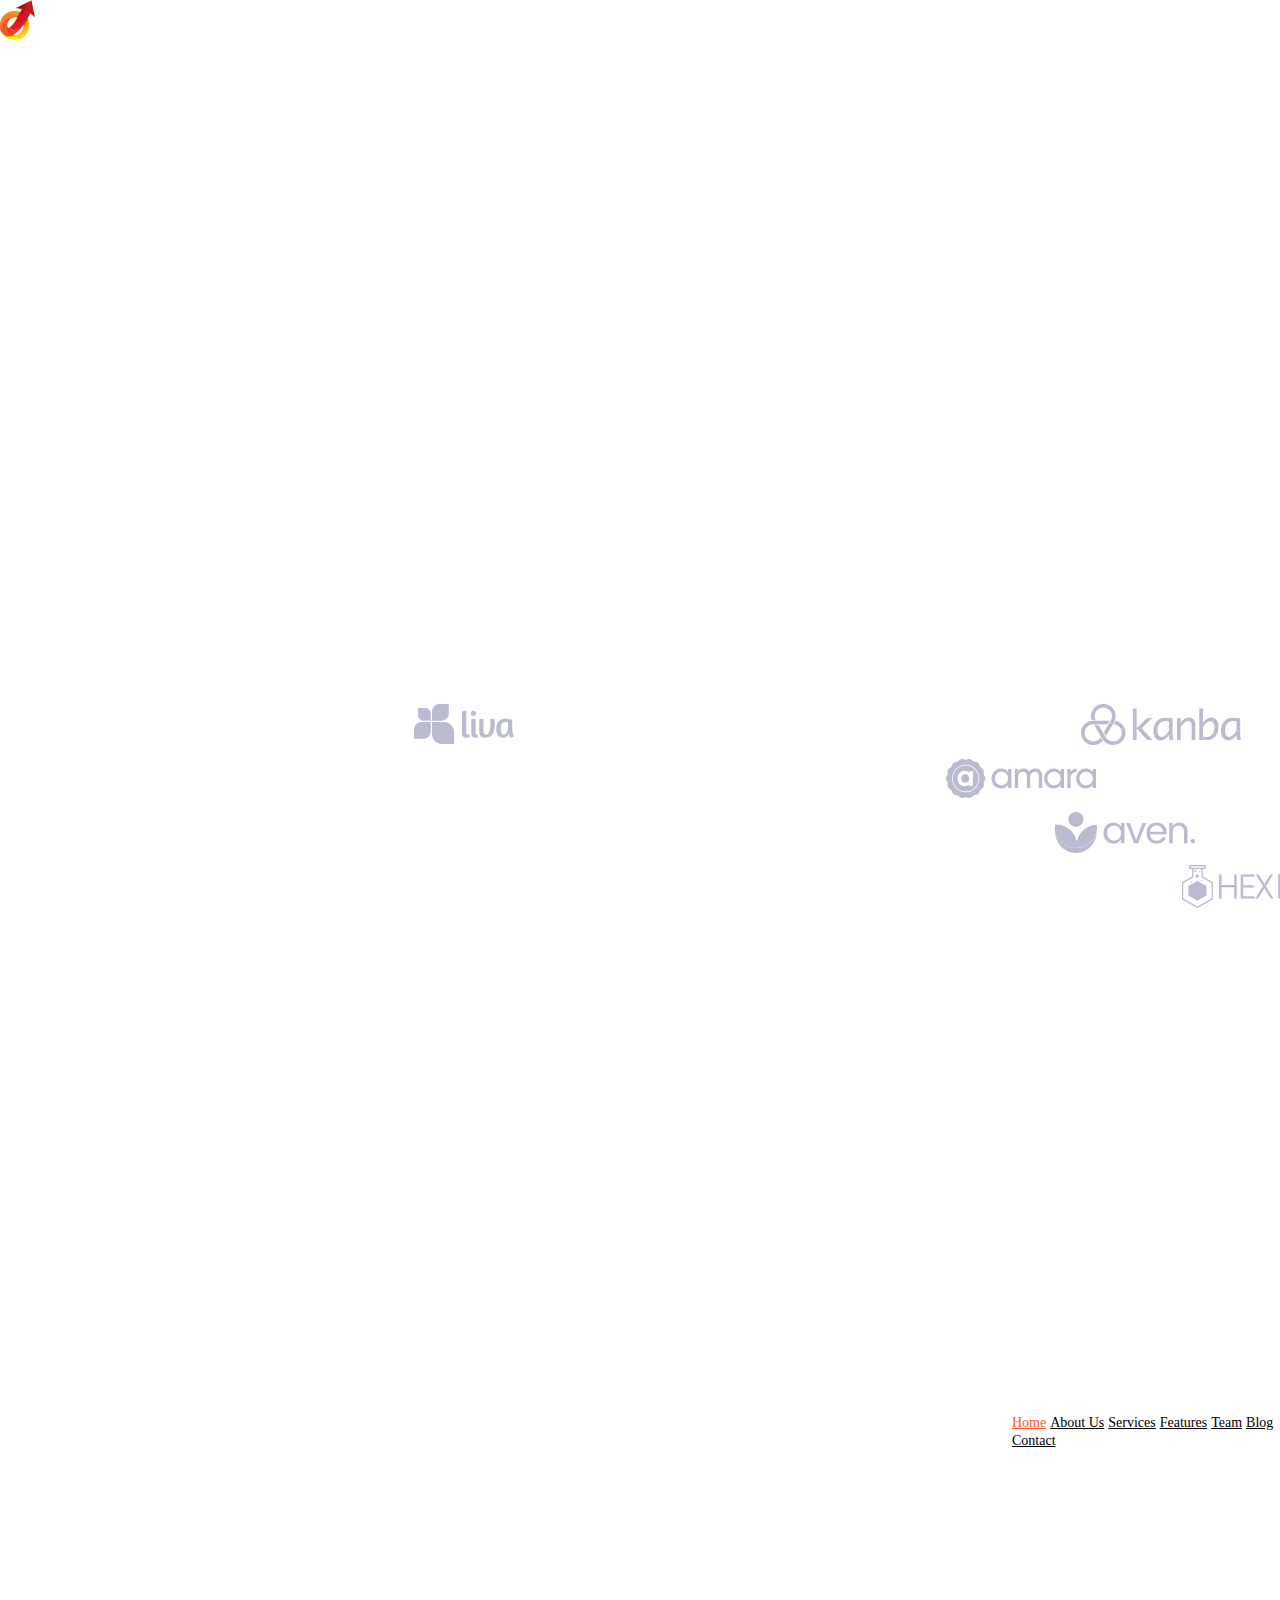
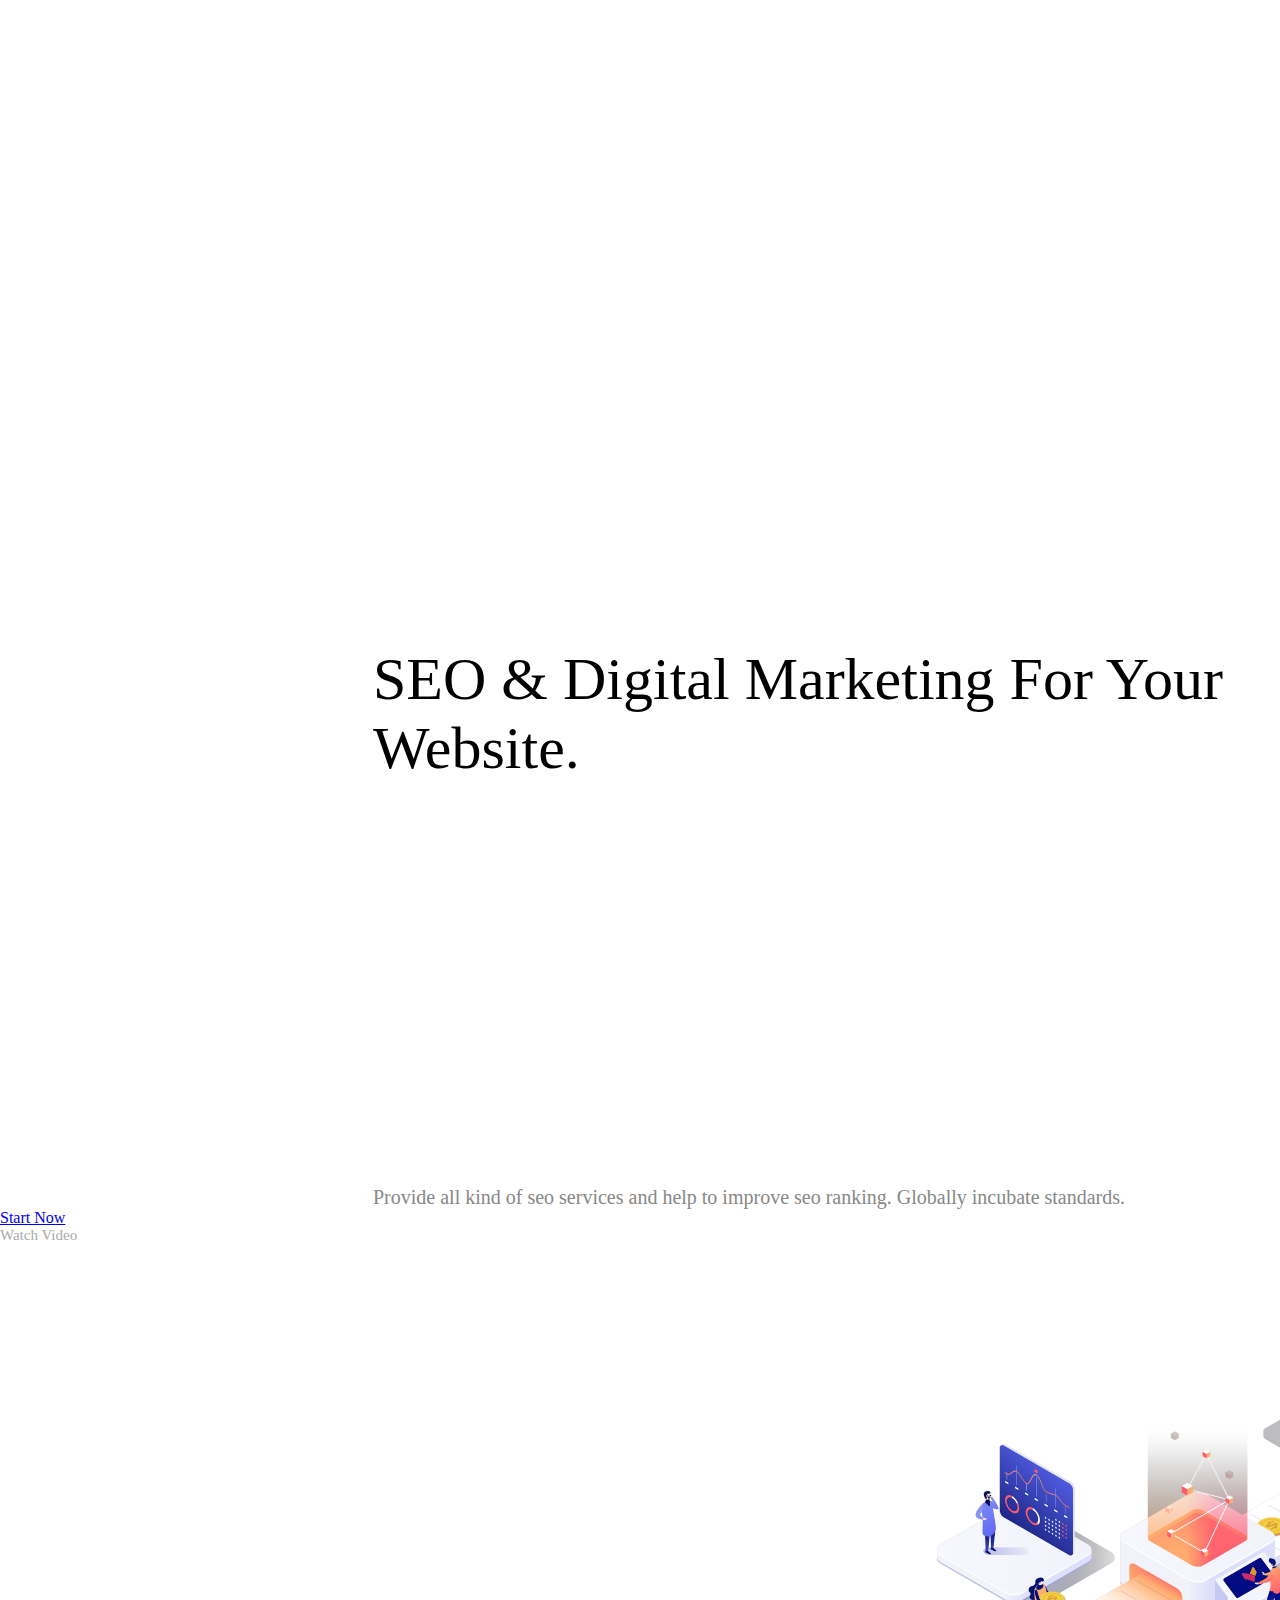
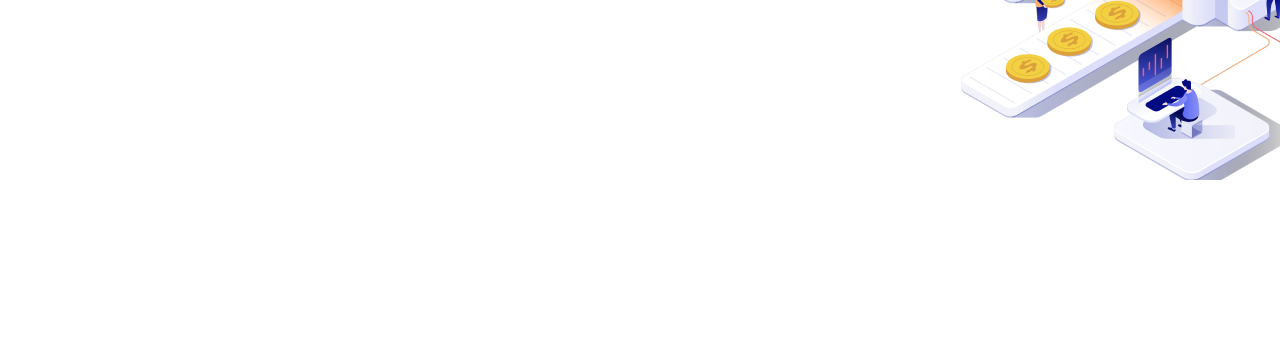
==== index.html @ f79df85b "ferst" ====
<!DOCTYPE html>
<html lang="en">
<head>
    <meta charset="UTF-8">
    <meta name="viewport" content="width=device-width, initial-scale=1.0">
    <title>Document</title>
    <link rel="stylesheet" href="style.css">
</head>
<body>
    <div class="boding">
        <div class="heading">
            <div class="heding_grow">
                <img class="Logo_img" src="./img/logo.png" alt="logo">
                <div class="text_growe">
                    <p class="logotext">GrowBe</p>
                </div>
                
            </div>
            <div class="heding_Hreff_line">
                <a href="#" class="heding_link1">Home</a>
                <a href="#" class="heding_link">About Us</a>
                <a href="#" class="heding_link">Services</a>
                <a href="#" class="heding_link">Features</a>
                <a href="#" class="heding_link">Team</a>
                <a href="#" class="heding_link">Blog</a>
                <a href="#" class="heding_link">Contact</a>
            </div>  
        </div>
    
        <div class="HomeMeta">
            <div class="title">
                <p class="title_text">SEO & Digital Marketing For Your Website.</p>
            </div>
            <div class="sub_title">
                <p class="subtitle_text">Provide all kind of seo services and help to improve seo ranking. Globally incubate standards.</p>
            </div>
            <div class="sub_button">
                <a href="#" class="buttou">Start Now</a>
                <p class="watch_wideo">Watch Video</p>
            </div>
        </div>
        <img class="Image_mapping" src="./img/pngfind.png" alt="mapping">
    </div>
    <div class="Brand">
        <center>
            <a href="#" class="Brand_hreff1"><img src="./img/1.png" alt=""></a>
            <a href="#" class="Brand_hreff2"><img src="./img/6.png" alt=""></a>
            <a href="#" class="Brand_hreff3"><img src="./img/3.png" alt=""></a>
            <a href="#" class="Brand_hreff4"><img src="./img/4.png" alt=""></a>
            <a href="#" class="Brand_hreff5"><img src="./img/5.png" alt=""></a>
            <a href="#" class="Brand_hreff6"><img src="./img/6.png" alt=""></a>
        </center>
    </div>
</body>
</html>
---- style.css ----
*{
    margin: 0;
    padding: 0;
}
.boding{
    height: 700px;
    color:#fff
}
.heading{

}
.heding_grow{

}
.Logo_img{
    padding-top: 40;
    padding-left: 375;
    padding-bottom: 620px;
}
.text_growe{
    padding-top: 45px;
    padding-left: 424px;
    padding-bottom: 625px;
}
.logotext{

}
.heding_Hreff_line{
    padding-left: 1012px;
    padding-top: 61px;
    padding-bottom: 632px;
}
.heding_link1{
    color: #F25822;
    font-family: Gilroy-SemiBold;
    font-size: 14px;
    font-style: normal;
    font-weight: 400;
    line-height: normal;

}
.heding_link{
    color: #000;
    font-family: Gilroy-Medium;
    font-size: 14px;
    font-style: normal;
    font-weight: 400;
    line-height: normal;

}
.HomeMeta{

}
.title{

}
.title_text{
    padding-top: 164px;
    padding-left: 373px;
    color: #000;
    font-family: Gilroy-Bold;
    font-size: 60px;
    font-style: normal;
    font-weight: 400;
    line-height: normal;

}
.sub_title{

}
.subtitle_text{
    padding-top: 403px;
    padding-left: 373px;
    color: #888;
    font-family: Gilroy-Medium;
    font-size: 20px;
    font-style: normal;
    font-weight: 400;
    line-height: normal;
}
.sub_button{

}
.buttou{

}
.watch_wideo{
    color: #AAA;
    font-family: Gilroy-Bold;
    font-size: 15px;
    font-style: normal;
    font-weight: 400;
    line-height: normal;
}
.Image_mapping{
    padding-top: 162.71px;
    padding-left: 935.94px;
    padding-bottom: 162.44px;

}
.Brand{

}
.Brand_hreff1{
padding-top: 97px;
padding-bottom: 96px;
padding-left: 345px;
}
.Brand_hreff2{
    padding-top: 97px;
    padding-bottom: 96px;
    padding-left: 533px;
}
.Brand_hreff3{
    padding-top: 97px;
    padding-bottom: 96px;
    padding-left: 761px;
}
.Brand_hreff4{
    padding-top: 97px;
    padding-bottom: 96px;
    padding-left: 969px;
}
.Brand_hreff5{
    padding-top: 97px;
    padding-bottom: 96px;
    padding-left: 1177px;
}
.Brand_hreff6{
    padding-top: 97px;
    padding-bottom: 96px;
    padding-left: 1385px;
}
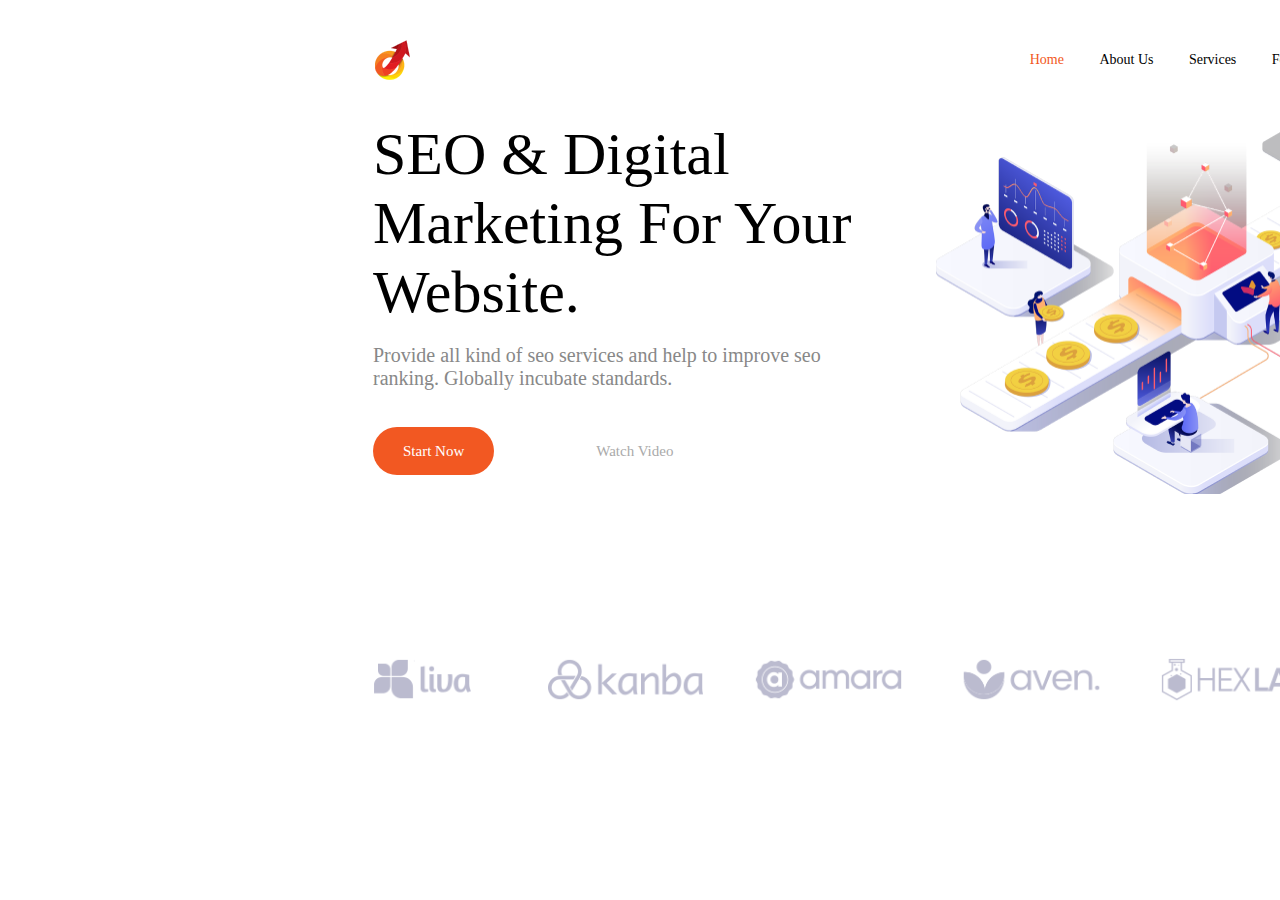
==== commit 35065057: "Add files via upload" ====
--- a/index.html
+++ b/index.html
@@ -1,55 +1,57 @@
-<!DOCTYPE html>
-<html lang="en">
-<head>
-    <meta charset="UTF-8">
-    <meta name="viewport" content="width=device-width, initial-scale=1.0">
-    <title>Document</title>
-    <link rel="stylesheet" href="style.css">
-</head>
-<body>
-    <div class="boding">
-        <div class="heading">
-            <div class="heding_grow">
-                <img class="Logo_img" src="./img/logo.png" alt="logo">
-                <div class="text_growe">
-                    <p class="logotext">GrowBe</p>
-                </div>
-                
-            </div>
-            <div class="heding_Hreff_line">
-                <a href="#" class="heding_link1">Home</a>
-                <a href="#" class="heding_link">About Us</a>
-                <a href="#" class="heding_link">Services</a>
-                <a href="#" class="heding_link">Features</a>
-                <a href="#" class="heding_link">Team</a>
-                <a href="#" class="heding_link">Blog</a>
-                <a href="#" class="heding_link">Contact</a>
-            </div>  
-        </div>
-    
-        <div class="HomeMeta">
-            <div class="title">
-                <p class="title_text">SEO & Digital Marketing For Your Website.</p>
-            </div>
-            <div class="sub_title">
-                <p class="subtitle_text">Provide all kind of seo services and help to improve seo ranking. Globally incubate standards.</p>
-            </div>
-            <div class="sub_button">
-                <a href="#" class="buttou">Start Now</a>
-                <p class="watch_wideo">Watch Video</p>
-            </div>
-        </div>
-        <img class="Image_mapping" src="./img/pngfind.png" alt="mapping">
-    </div>
-    <div class="Brand">
-        <center>
-            <a href="#" class="Brand_hreff1"><img src="./img/1.png" alt=""></a>
-            <a href="#" class="Brand_hreff2"><img src="./img/6.png" alt=""></a>
-            <a href="#" class="Brand_hreff3"><img src="./img/3.png" alt=""></a>
-            <a href="#" class="Brand_hreff4"><img src="./img/4.png" alt=""></a>
-            <a href="#" class="Brand_hreff5"><img src="./img/5.png" alt=""></a>
-            <a href="#" class="Brand_hreff6"><img src="./img/6.png" alt=""></a>
-        </center>
-    </div>
-</body>
+<!DOCTYPE html>
+<html lang="en">
+<head>
+    <meta charset="UTF-8">
+    <meta name="viewport" content="width=device-width, initial-scale=1.0">
+    <title>Document</title>
+    <link rel="stylesheet" href="./fonts/Gilroy-Bold.woff2">
+    <link rel="stylesheet" href="/fonts/Gilroy-Medium.woff2">
+    <link rel="stylesheet" href="/fonts/Gilroy-Semibold.woff2">
+    <link rel="stylesheet" href="style.css">
+</head>
+<body>
+        <home_page>
+            <div class="menu_bar container">
+                <div class="menu_bar_logo">
+                    <img  src="./img/logo.png" alt="logo"/>
+                </div>
+                
+                <div class="menu_hreff line_bar">
+                    <a href="#" class="line_1">Home</a>
+                    <a href="#" class="line_2">About Us</a>
+                    <a href="#" class="line_2">Services</a>
+                    <a href="#" class="line_2">Features</a>
+                    <a href="#" class="line_2">Team</a>
+                    <a href="#" class="line_2">Blog</a>
+                    <a href="#" class="line_2">Contact</a>
+                </div>  
+            </div>
+            <div class="home_meta container">
+                <div class="home_meta_cnt">
+                        <p class="home_meta_title_text">SEO & Digital Marketing For Your Website.</p>
+                    
+                    <div class="home_meta_sub_title">
+                        <p class="home_meta_subtitle_text">Provide all kind of seo services and help to improve seo ranking. Globally incubate standards.</p>
+                    </div>
+                    
+                    <div class="home_meta_sub_button">
+						<button class="home_meta_sub_button__button">Start Now</button>
+						<button class="home_meta_sub_button__button btn-play">Watch Video</button>
+					</div>
+                </div>
+                <img class="home_meta_Image_mapping" src="./img/pngfind.png" alt="mapping">
+            </div>
+        
+        </home_page>
+        <brand>
+            <div class="Brand_line container">
+                <a href="#" class="Brand_hreff1"><img src="./img/1.png" alt=""></a>
+                <a href="#" class="Brand_hreff2"><img src="./img/6.png" alt=""></a>
+                <a href="#" class="Brand_hreff3"><img src="./img/3.png" alt=""></a>
+                <a href="#" class="Brand_hreff4"><img src="./img/4.png" alt=""></a>
+                <a href="#" class="Brand_hreff5"><img src="./img/5.png" alt=""></a>
+                <a href="#" class="Brand_hreff6"><img src="./img/6.png" alt=""></a>
+            </div>
+        </brand>
+</body>
 </html>--- a/style.css
+++ b/style.css
@@ -1,133 +1,138 @@
-*{
-    margin: 0;
-    padding: 0;
-}
-.boding{
-    height: 700px;
-    color:#fff
-}
-.heading{
-
-}
-.heding_grow{
-
-}
-.Logo_img{
-    padding-top: 40;
-    padding-left: 375;
-    padding-bottom: 620px;
-}
-.text_growe{
-    padding-top: 45px;
-    padding-left: 424px;
-    padding-bottom: 625px;
-}
-.logotext{
-
-}
-.heding_Hreff_line{
-    padding-left: 1012px;
-    padding-top: 61px;
-    padding-bottom: 632px;
-}
-.heding_link1{
-    color: #F25822;
-    font-family: Gilroy-SemiBold;
-    font-size: 14px;
-    font-style: normal;
-    font-weight: 400;
-    line-height: normal;
-
-}
-.heding_link{
-    color: #000;
-    font-family: Gilroy-Medium;
-    font-size: 14px;
-    font-style: normal;
-    font-weight: 400;
-    line-height: normal;
-
-}
-.HomeMeta{
-
-}
-.title{
-
-}
-.title_text{
-    padding-top: 164px;
-    padding-left: 373px;
-    color: #000;
-    font-family: Gilroy-Bold;
-    font-size: 60px;
-    font-style: normal;
-    font-weight: 400;
-    line-height: normal;
-
-}
-.sub_title{
-
-}
-.subtitle_text{
-    padding-top: 403px;
-    padding-left: 373px;
-    color: #888;
-    font-family: Gilroy-Medium;
-    font-size: 20px;
-    font-style: normal;
-    font-weight: 400;
-    line-height: normal;
-}
-.sub_button{
-
-}
-.buttou{
-
-}
-.watch_wideo{
-    color: #AAA;
-    font-family: Gilroy-Bold;
-    font-size: 15px;
-    font-style: normal;
-    font-weight: 400;
-    line-height: normal;
-}
-.Image_mapping{
-    padding-top: 162.71px;
-    padding-left: 935.94px;
-    padding-bottom: 162.44px;
-
-}
-.Brand{
-
-}
-.Brand_hreff1{
-padding-top: 97px;
-padding-bottom: 96px;
-padding-left: 345px;
-}
-.Brand_hreff2{
-    padding-top: 97px;
-    padding-bottom: 96px;
-    padding-left: 533px;
-}
-.Brand_hreff3{
-    padding-top: 97px;
-    padding-bottom: 96px;
-    padding-left: 761px;
-}
-.Brand_hreff4{
-    padding-top: 97px;
-    padding-bottom: 96px;
-    padding-left: 969px;
-}
-.Brand_hreff5{
-    padding-top: 97px;
-    padding-bottom: 96px;
-    padding-left: 1177px;
-}
-.Brand_hreff6{
-    padding-top: 97px;
-    padding-bottom: 96px;
-    padding-left: 1385px;
+*{
+    margin: 0;
+    padding: 0;
+    text-decoration: none;
+}
+.body{
+    box-sizing: border-box;
+    scroll-behavior: smooth;
+    background:#fff;
+}
+img {
+	max-width: 100%;
+	display: block;
+}
+
+.container{
+    width: 1170px;
+    height: 0 auto;
+}
+
+.menu_bar{
+    margin-top: 40px;
+    margin-left: 375px;
+    display: flex;
+    justify-content: space-between;
+}
+.menu_bar_logo{
+
+}
+.menu_hreff{
+    width: 533px;
+    display: flex;
+    justify-content: flex-end;
+    
+}
+.line_bar{
+    justify-content: space-around;
+    align-items:center;
+}
+
+.line_1{
+    color: #F25822;
+    font-family: Gilroy-SemiBold;
+    font-size: 14px;
+    font-style: normal;
+    font-weight: 400;
+    line-height: normal;
+
+}
+.line_2{
+    color: #000;
+    font-family: Gilroy-Medium;
+    font-size: 14px;
+    font-style: normal;
+    font-weight: 400;
+    line-height: normal;
+
+}
+.home_meta{
+    margin-top: 40px;
+    margin-left: 373px;
+    margin-bottom: 162px;
+    display: flex;
+    gap: 40px;
+}
+.home_meta_cnt{
+    Width: 522px;
+    Height: 374px;
+
+}
+.home_meta_title_text{
+    
+    color: #000;
+    font-family: Gilroy-Bold;
+    font-size: 60px;
+    font-style: normal;
+    font-weight: 400;
+    line-height: normal;
+
+}
+.home_meta_sub_title{
+
+}
+.home_meta_subtitle_text{
+    margin-top: 17px;
+    width: 466px;
+    color: #888;
+    font-family: Gilroy-Medium;
+    font-size: 20px;
+    font-style: normal;
+    font-weight: 400;
+    line-height: normal;
+}
+.home_meta_sub_button{
+    margin-top: 37px;
+    display: flex;
+	gap: 72px;
+}
+.home_meta_sub_button__button{
+    font-family: Gilroy-Bold;
+    font-size: 15px;
+    line-height: 18px;
+    letter-spacing: 0em;
+    text-align: left;
+	color: #ffffff;
+	background: #F25822;
+	border-radius: 50px;
+	padding: 15px 30px;
+	border: none;
+	cursor: pointer;
+}
+
+.btn-play{
+    background: #ffffff;
+	border-radius: 50px;
+	padding: 15px 30px;
+	border: none;
+	cursor: pointer;
+    color: #AAA;
+    font-family: Gilroy-Bold;
+    font-size: 15px;
+    font-style: normal;
+    font-weight: 400;
+    line-height: normal;
+}
+.home_meta_Image_mapping{
+    
+
+}
+.Brand_line{
+	margin-top: 97px; 
+    margin-right: 375px;
+    margin-bottom:  96px;
+    margin-left:  345px;
+    display: flex;
+	justify-content: space-between;
+    gap: 48px;
 }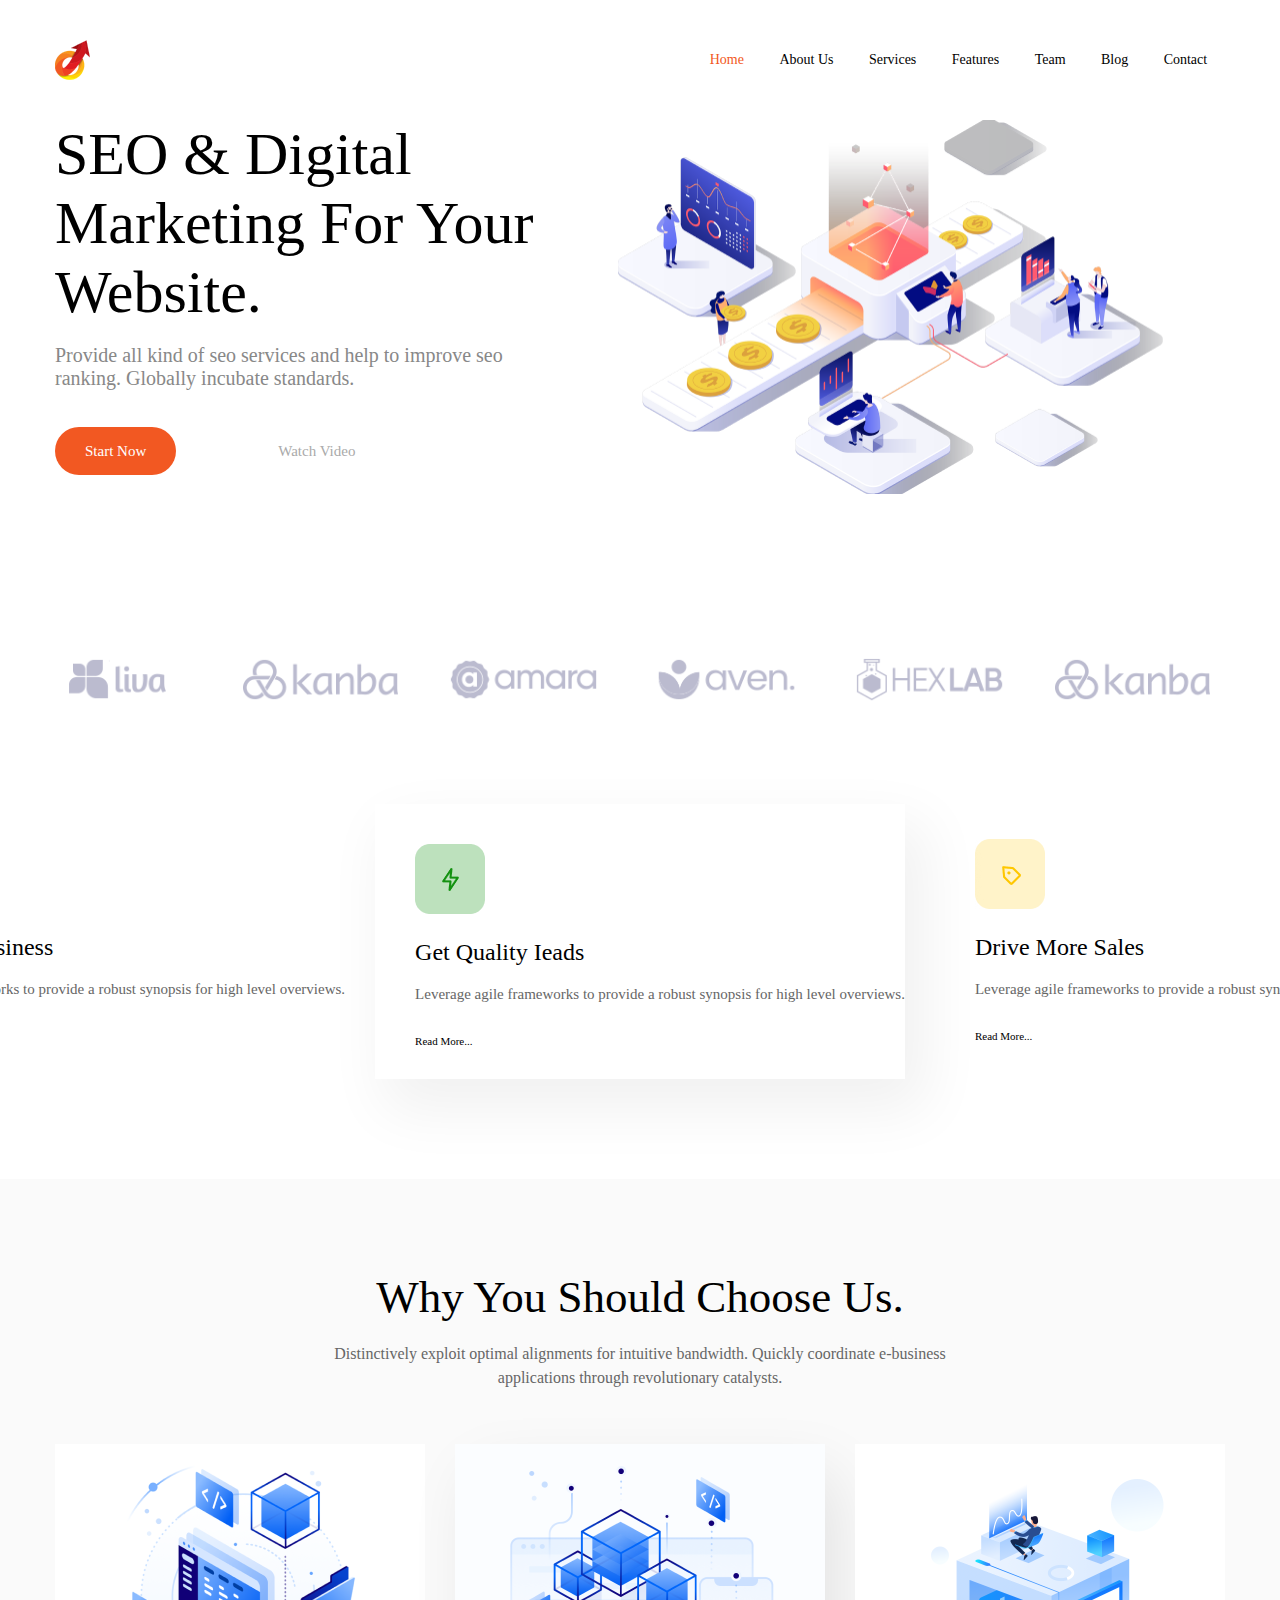
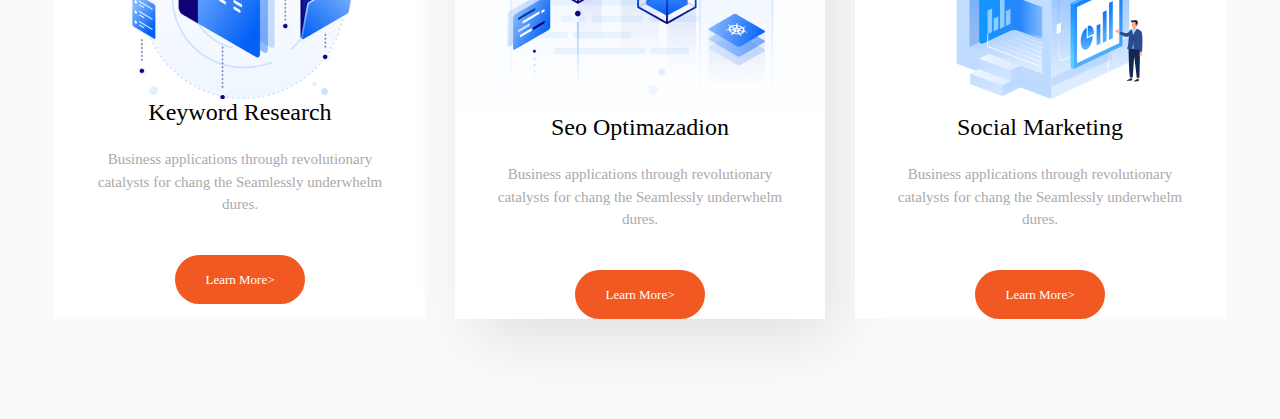
==== commit 2a088afb: "Add files via upload" ====
--- a/index.html
+++ b/index.html
@@ -53,5 +53,52 @@
                 <a href="#" class="Brand_hreff6"><img src="./img/6.png" alt=""></a>
             </div>
         </brand>
+    <div class="block1_header container1">
+        <div class="item_bl">
+            <img src="./img/icon.png" alt="icon1" class="item_img">
+            <h3 class="item_head">Grow Your Business</h3>
+            <p class="item_text">Leverage agile frameworks to provide a robust synopsis for high level overviews.</p>
+            <button class="item_button">Read More...</button>
+        </div>
+        <div class="item_bl1">
+            <img src="./img/icon (1).png" alt="icon2" class="item_img">
+            <h3 class="item_head">Get Quality Ieads</h3>
+            <p class="item_text">Leverage agile frameworks to provide a robust synopsis for high level overviews.</p>
+            <button class="item_button">Read More...</button>
+        </div>
+        <div class="item_bl">
+            <img src="./img/icon (2).png" alt="icon3" class="item_img">
+            <h3 class="item_head">Drive More Sales</h3>
+            <p class="item_text">Leverage agile frameworks to provide a robust synopsis for high level overviews.</p>
+            <button class="item_button">Read More...</button>
+        </div>
+    
+    </div>
+    <div class="block1_content container1">
+        <h1 class="block1_content_heading">Why You Should Choose Us.</h1>
+        <p class="block1_content_heading_text">Distinctively exploit optimal alignments for intuitive bandwidth. Quickly coordinate e-business
+            applications through revolutionary catalysts.</p>
+        <div class="block1_content_menu">
+            <div class="block1_content_menu_item">
+                <img src="./img/image1.png" alt="" class="block1_content_menu_item_img">
+                <h3 class="block1_content_menu_item_head">Keyword Research</h3>
+                <p class="block1_content_menu_item_text">Business applications through revolutionary catalysts for chang the Seamlessly underwhelm dures.</p>
+                <button class="block1_content_menu_item_btn">Learn More></button>
+            </div>
+            <div class="block1_content_menu_item1">
+                <img src="./img/image2.png" alt="" class="block1_content_menu_item_img">
+                <h3 class="block1_content_menu_item_head">Seo Optimazadion</h3>
+                <p class="block1_content_menu_item_text">Business applications through revolutionary catalysts for chang the Seamlessly underwhelm dures.</p>
+                <button class="block1_content_menu_item_btn">Learn More></button>
+            </div>
+            <div class="block1_content_menu_item">
+                <img src="./img/image3.png" alt="" class="block1_content_menu_item_img">
+                <h3 class="block1_content_menu_item_head">Social Marketing</h3>
+                <p class="block1_content_menu_item_text">Business applications through revolutionary catalysts for chang the Seamlessly underwhelm dures.</p>
+                <button class="block1_content_menu_item_btn">Learn More></button>
+            </div>
+        </div>
+    </div>
+    
 </body>
 </html>--- a/style.css
+++ b/style.css
@@ -20,7 +20,7 @@
 
 .menu_bar{
     margin-top: 40px;
-    margin-left: 375px;
+    margin-left: calc(50% - 585px);
     display: flex;
     justify-content: space-between;
 }
@@ -58,7 +58,7 @@
 }
 .home_meta{
     margin-top: 40px;
-    margin-left: 373px;
+    margin-left: calc(50% - 585px);
     margin-bottom: 162px;
     display: flex;
     gap: 40px;
@@ -129,10 +129,164 @@
 }
 .Brand_line{
 	margin-top: 97px; 
-    margin-right: 375px;
+    margin-left: calc(50% - 600px);
     margin-bottom:  96px;
-    margin-left:  345px;
-    display: flex;
-	justify-content: space-between;
+    display: flex;
+	justify-content: space-around;
     gap: 48px;
-}+}
+.container1{
+    width: 1920px;
+    height: 0 auto;
+}
+.block1_header{
+    margin-left: calc(50% - 960px);
+    background-color: #FFFFFF;
+    display: flex;
+    justify-content: center;
+    gap: 30px;
+    background: #FFF;
+    margin-top: 100px;
+    margin-bottom: 100px;
+}
+.item_bl{
+    padding-top: 35px;
+    padding-left: 40px;
+    padding-bottom: 30px;
+    
+}
+.item_bl1{
+    padding-top: 40px;
+    padding-left: 40px;
+    padding-bottom: 30px;
+    background: #FFF;
+    box-shadow: 15px 25px 56px 6px rgba(0, 0, 0, 0.06);
+}
+.item_img{
+    width: 70px;
+    height: 70px;
+    padding-bottom: 25px;
+}
+.item_head{
+    display: flex;
+    color: #000;
+    font-family: Gilroy-Bold;
+    font-size: 24px;
+    font-style: normal;
+    font-weight: 400;
+    line-height: normal;
+    padding-bottom: 17px;
+}
+.item_text{
+    color: #666;
+    font-family: Gilroy-Regular;
+    font-size: 15px;
+    font-style: normal;
+    font-weight: 400;
+    line-height: 150%; /* 22.5px */
+    padding-bottom: 25px;
+}
+.item_button{
+    color: #000;
+    font-family: Gilroy-Bold;
+    font-size: 11px;
+    font-style: normal;
+    font-weight: 400;
+    line-height: 150%; /* 16.5px */
+    border: none;
+    background: #FFF;
+}
+
+.block1_content{
+    margin-left: calc(50% - 960px);
+    padding-top: 92px;
+    padding-bottom: 100px;
+    display: flex;
+    align-items: center;
+    flex-direction: column;
+    background: #FAFAFA;
+}
+
+.block1_content_heading{
+    color: #000;
+    font-family: Gilroy-Bold;
+    font-size: 45px;
+    font-style: normal;
+    font-weight: 400;
+    line-height: normal;
+    padding-bottom: 19px;
+}
+
+.block1_content_heading_text{
+    width: 682px;
+    color: #666;
+    font-family: Gilroy-Regular;
+    font-size: 16px;
+    font-style: normal;
+    font-weight: 400;
+    line-height: 150%; /* 24px */
+    padding-bottom: 54px;
+    text-align: center;
+}
+
+.block1_content_menu{
+    width: 1170px;
+    gap: 30px;
+    display: flex;
+    justify-content: center;
+}
+.block1_content_menu_item{
+    display: flex;
+    align-items: center;
+    flex-direction: column;
+    background: #FFF;
+}    
+.block1_content_menu_item1{
+    display: flex;
+    align-items: center;
+    flex-direction: column;
+    background: #FFF;
+    box-shadow: 15px 25px 60px -5px rgba(0, 0, 0, 0.10);
+}
+.block1_content_menu_item_img{
+
+}
+
+.block1_content_menu_item_head{
+    color: #000;
+    font-family: Gilroy-Bold;
+    font-size: 24px;
+    font-style: normal;
+    font-weight: 400;
+    line-height: normal;
+    padding-bottom: 22px;
+}
+
+.block1_content_menu_item_text{
+    width: 310px;
+    color: #AAA;
+    text-align: center;
+    font-family: Gilroy-Regular;
+    font-size: 15px;
+    font-style: normal;
+    font-weight: 400;
+    line-height: 150%; /* 22.5px */
+    padding-bottom: 39px;
+}
+
+.block1_content_menu_item_btn{
+    color: #FFF;
+    text-align: center;
+    font-family: Gilroy-Bold;
+    font-size: 13px;
+    font-style: normal;
+    font-weight: 400;
+    line-height: 150%; /* 19.5px */
+    background: #F25822;
+    border-radius: 50px;
+    padding: 15px 30px;
+    border: none;
+    cursor: pointer;
+}
+
+
